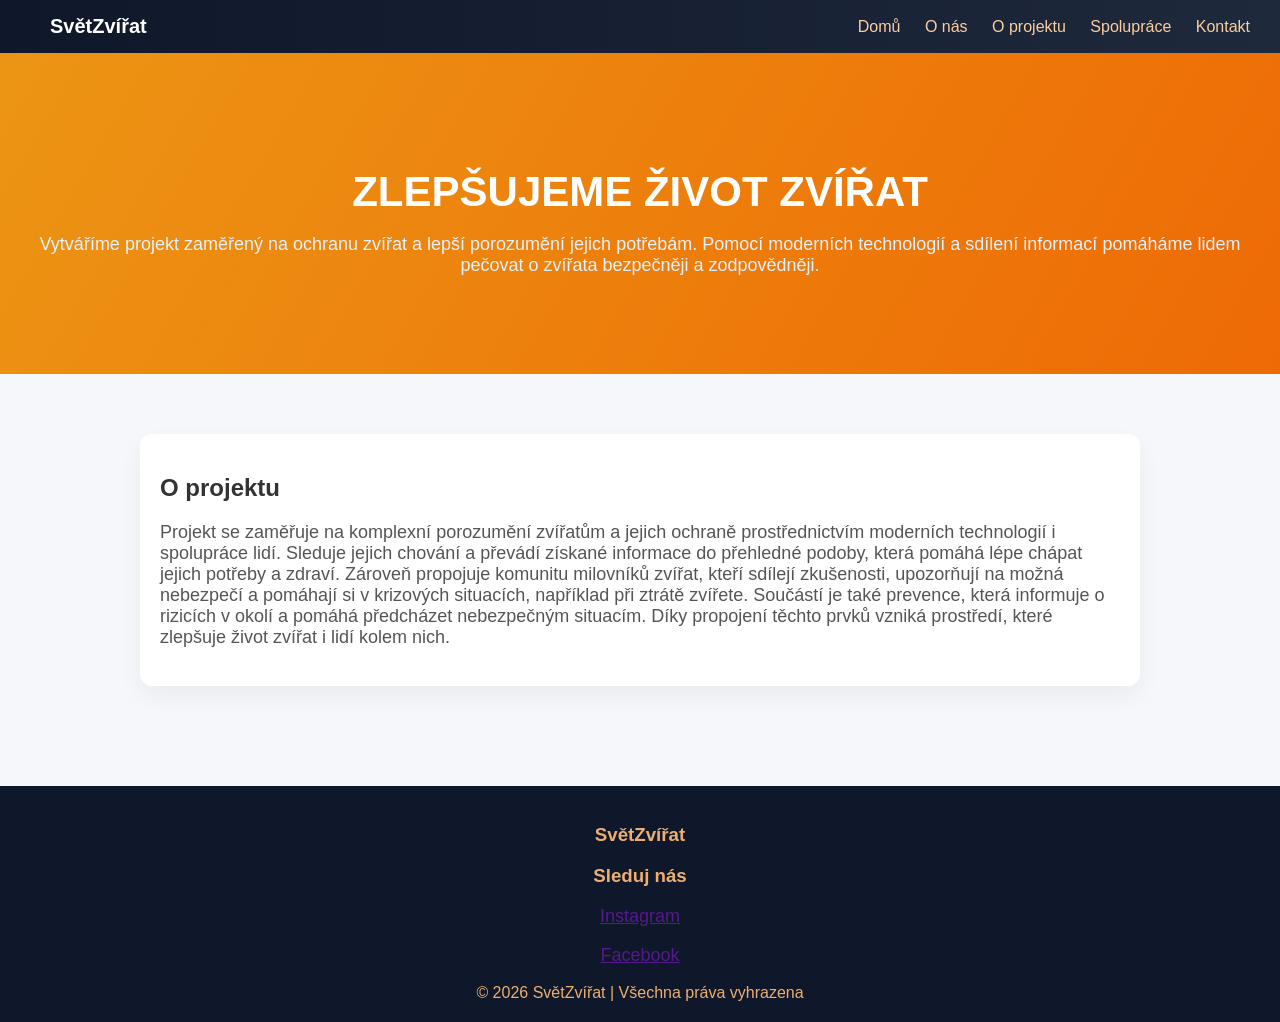
==== index.html @ 7024fdc2 "Add files via upload" ====
<!DOCTYPE html>
<html lang="cs">
<head>
<meta charset="UTF-8">
<title>Domů</title>
<link rel="stylesheet" href="style.css">
</head>
<body>
<nav>
<a href="index.html"><strong>SvětZvířat</strong></a>
<div>
<a href="index.html">Domů</a>
<a href="o_nas.html">O nás</a>
<a href="o_projektu.html">O projektu</a>
<a href="spoluprace.html">Spolupráce</a>
<a href="kontakt.html">Kontakt</a>
</div>
</nav>

<section class="hero">
<h1>ZLEPŠUJEME ŽIVOT ZVÍŘAT</h1>
<p>Vytváříme projekt zaměřený na ochranu zvířat a lepší porozumění jejich potřebám.
Pomocí moderních technologií a sdílení informací pomáháme lidem pečovat o zvířata bezpečněji a zodpovědněji.
</p>
</section>

<div class="container">
<div class="card">
<h2>O projektu</h2>
<p>Projekt se zaměřuje na komplexní porozumění zvířatům a jejich ochraně prostřednictvím moderních technologií i spolupráce lidí. Sleduje jejich chování a převádí získané informace do přehledné podoby, která pomáhá lépe chápat jejich potřeby a zdraví. Zároveň propojuje komunitu milovníků zvířat, kteří sdílejí zkušenosti, upozorňují na možná nebezpečí a pomáhají si v krizových situacích, například při ztrátě zvířete. Součástí je také prevence, která informuje o rizicích v okolí a pomáhá předcházet nebezpečným situacím. Díky propojení těchto prvků vzniká prostředí, které zlepšuje život zvířat i lidí kolem nich.</p>
</div>
</div>
<div class="images">
<img src="" alt="">
<img src="" alt="">
</div>
</div>

<footer>
    <div class="footer-container">
        
        <div class="footer-section">
            <h3>SvětZvířat</h3>
        </div>

        <div class="footer-section">
            <h3>Sleduj nás</h3>
            <p><a href="">Instagram</a></p>
            <p><a href="">Facebook</a></p>
        </div>

    </div>

    <div class="footer-bottom">
        &copy; 2026 SvětZvířat | Všechna práva vyhrazena
    </div>
</footer>
</body>
</html>
---- style.css ----
body {
    margin: 0;
    font-family: 'Segoe UI', Arial, sans-serif;
    background: #f5f7fa;
    color: #333;
}

nav {
    background: linear-gradient(90deg, #0f172a, #1e293b);
    padding: 15px 30px;
    display: flex;
    justify-content: space-between;
    align-items: center;
}

nav strong {
    color: white;
    font-size: 20px;
}

nav a {
    color: #facea1;
    margin-left: 20px;
    text-decoration: none;
    font-weight: 500;
    transition: 0.3s;
}

nav a:hover {
    color: #38ebf8;
}

.container {
    max-width: 1000px;
    margin: auto;
    padding: 40px 20px;
}

h1 {
    font-size: 36px;
    margin-bottom: 10px;
}

p {
    font-size: 18px;
    color: #555;
}

.hero {
    background: linear-gradient(120deg, #ec9514, #ee6a05);
    color: white;
    padding: 80px 20px;
    text-align: center;
}

.hero h1 {
    font-size: 42px;
}

.hero p {
    color: #e0f2fe;
}

.card {
    background: white;
    padding: 20px;
    border-radius: 12px;
    box-shadow: 0 10px 25px rgba(0,0,0,0.05);
    margin-top: 20px;
}

.images {
    display: flex;
    gap: 20px;
    margin-top: 20px;
}

.images img {
    width: 100%;
    max-width: 300px;
    border-radius: 10px;
    box-shadow: 0 5px 15px rgba(0,0,0,0.1);
}

footer {
    background: #0f172a;
    color: #edaf71;
    text-align: center;
    padding: 20px;
    margin-top: 40px;
}
.footer-section a {
    display: inline-block;
    transition: 0.3s;
}

.footer-section a:hover {
    transform: translateX(5px);
    color: #f5902c;
}
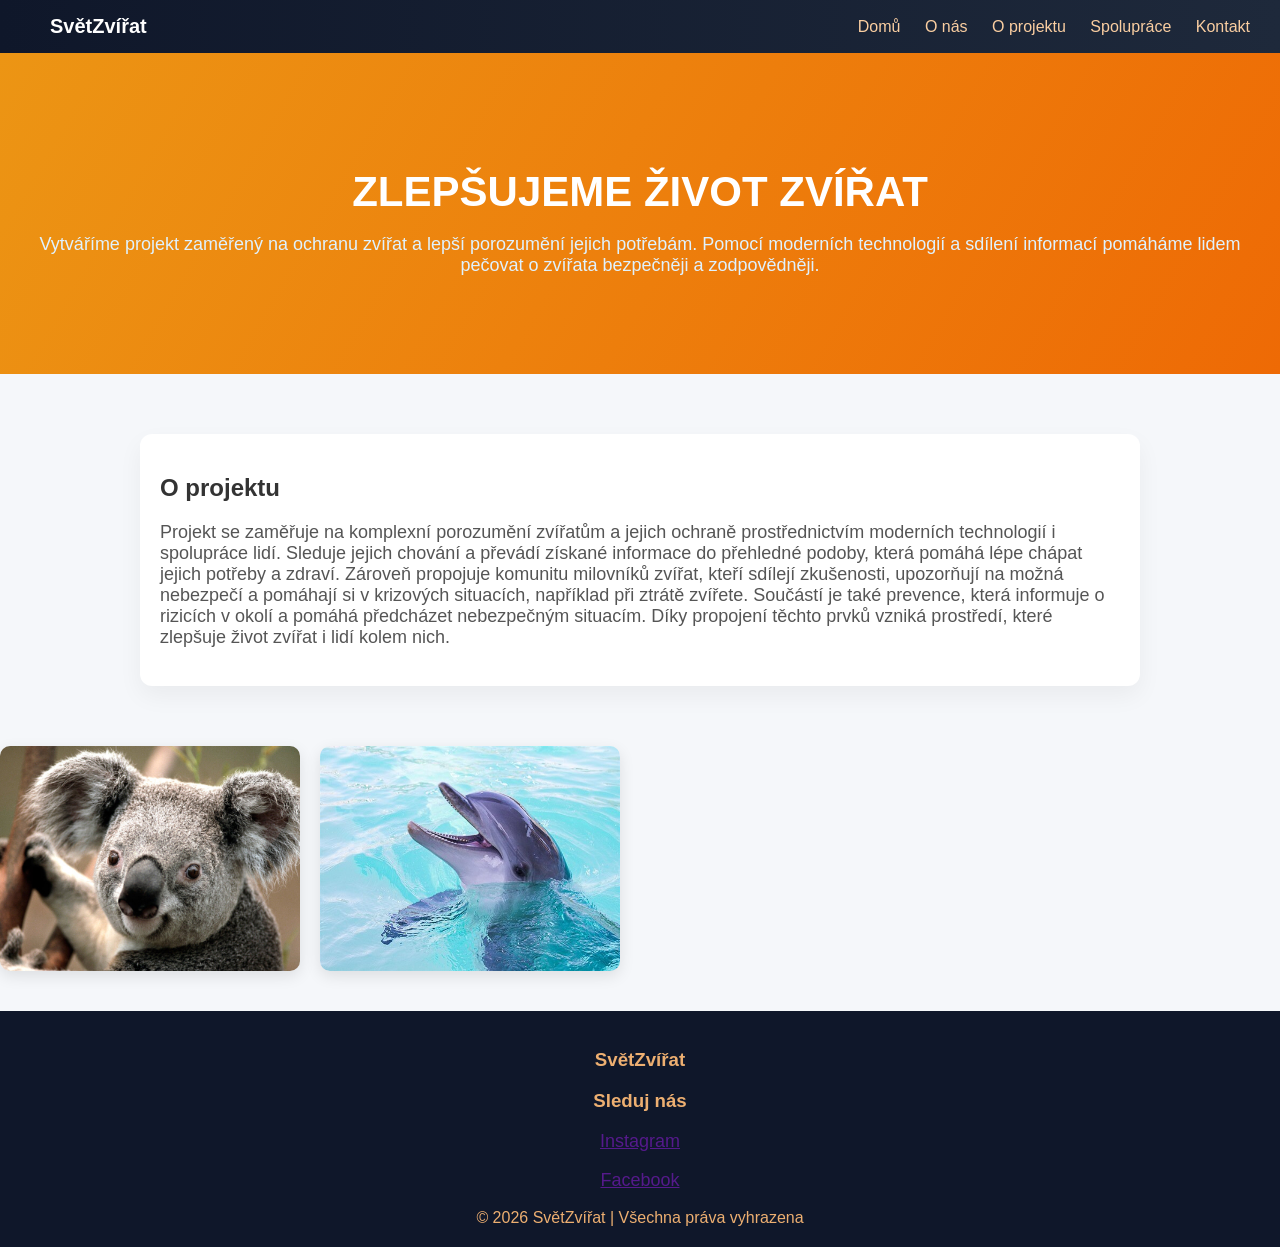
==== commit db0ee443: "Update index.html" ====
--- a/index.html
+++ b/index.html
@@ -32,8 +32,8 @@
 </div>
 </div>
 <div class="images">
-<img src="" alt="">
-<img src="" alt="">
+<img src="dalsiucho.jpg" alt="">
+<img src="delf.jpg" alt="">
 </div>
 </div>
 
@@ -57,4 +57,4 @@
     </div>
 </footer>
 </body>
-</html>+</html>
